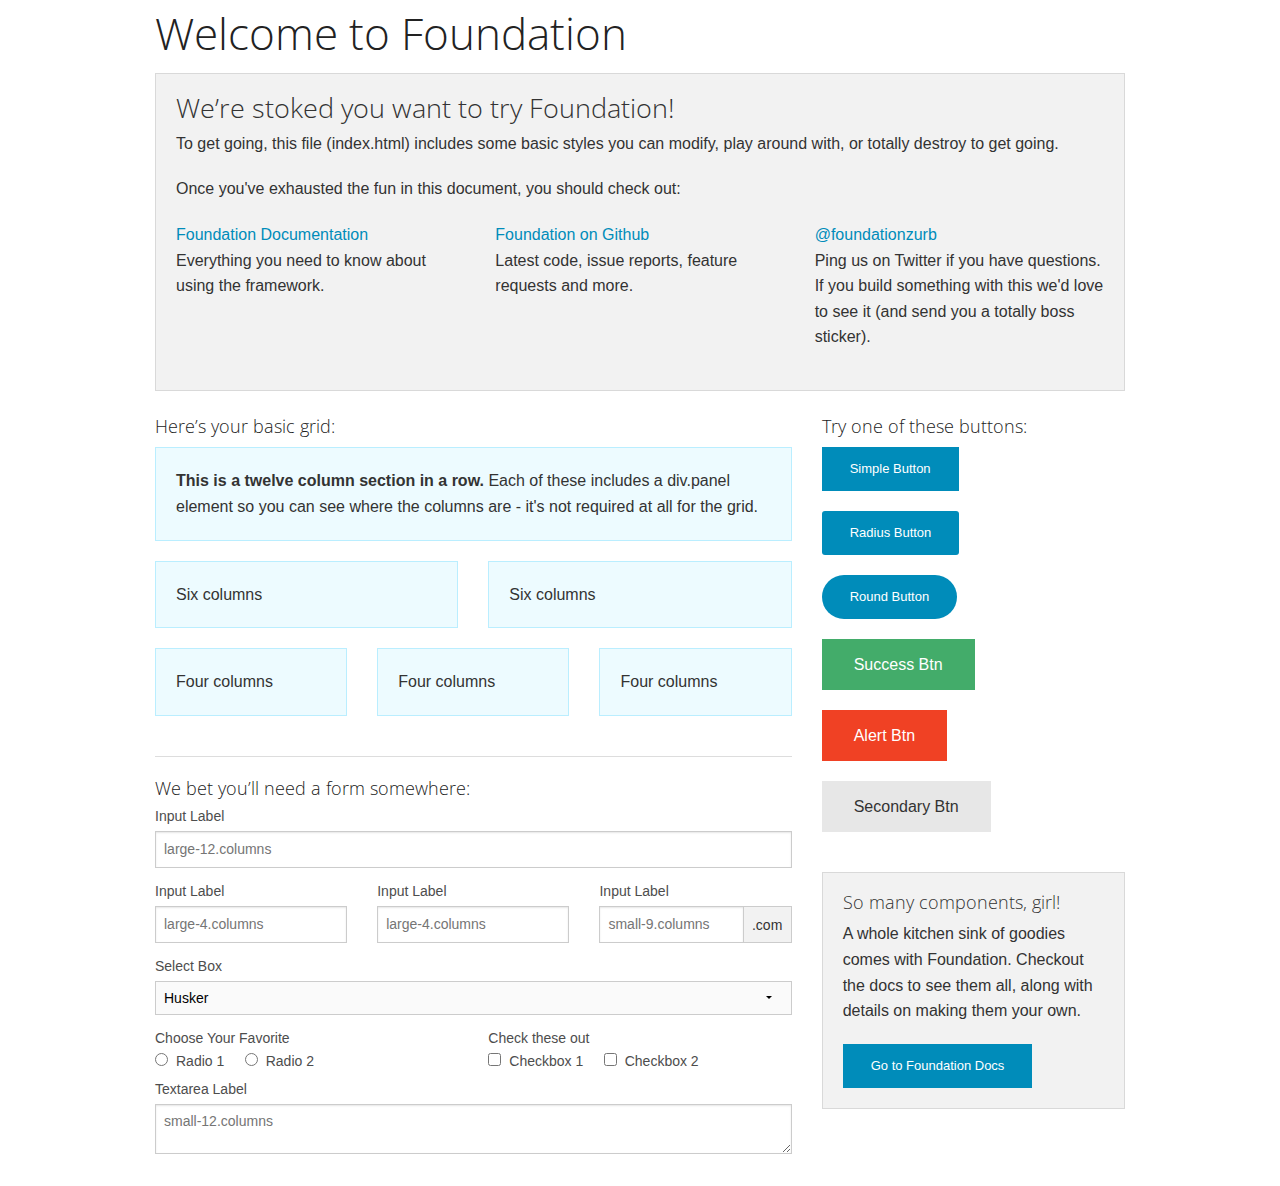
==== index.html @ 5060b8d7 "Har lagt till foundationdokumenten" ====
<!doctype html>
<html class="no-js" lang="en">
  <head>
    <meta charset="utf-8" />
    <meta name="viewport" content="width=device-width, initial-scale=1.0" />
    <title>Foundation | Welcome</title>
    <link rel="stylesheet" href="css/foundation.css" />
    <script src="js/modernizr.js"></script>
  </head>
  <body>
    
    <div class="row">
      <div class="large-12 columns">
        <h1>Welcome to Foundation</h1>
      </div>
    </div>
    
    <div class="row">
      <div class="large-12 columns">
      	<div class="panel">
	        <h3>We&rsquo;re stoked you want to try Foundation! </h3>
	        <p>To get going, this file (index.html) includes some basic styles you can modify, play around with, or totally destroy to get going.</p>
	        <p>Once you've exhausted the fun in this document, you should check out:</p>
	        <div class="row">
	        	<div class="large-4 medium-4 columns">
	    		<p><a href="http://foundation.zurb.com/docs">Foundation Documentation</a><br />Everything you need to know about using the framework.</p>
	    	</div>
	        	<div class="large-4 medium-4 columns">
	        		<p><a href="http://github.com/zurb/foundation">Foundation on Github</a><br />Latest code, issue reports, feature requests and more.</p>
	        	</div>
	        	<div class="large-4 medium-4 columns">
	        		<p><a href="http://twitter.com/foundationzurb">@foundationzurb</a><br />Ping us on Twitter if you have questions. If you build something with this we'd love to see it (and send you a totally boss sticker).</p>
	        	</div>        
					</div>
      	</div>
      </div>
    </div>

    <div class="row">
      <div class="large-8 medium-8 columns">
        <h5>Here&rsquo;s your basic grid:</h5>
        <!-- Grid Example -->

        <div class="row">
          <div class="large-12 columns">
            <div class="callout panel">
              <p><strong>This is a twelve column section in a row.</strong> Each of these includes a div.panel element so you can see where the columns are - it's not required at all for the grid.</p>
            </div>
          </div>
        </div>
        <div class="row">
          <div class="large-6 medium-6 columns">
            <div class="callout panel">
              <p>Six columns</p>
            </div>
          </div>
          <div class="large-6 medium-6 columns">
            <div class="callout panel">
              <p>Six columns</p>
            </div>
          </div>
        </div>
        <div class="row">
          <div class="large-4 medium-4 small-4 columns">
            <div class="callout panel">
              <p>Four columns</p>
            </div>
          </div>
          <div class="large-4 medium-4 small-4 columns">
            <div class="callout panel">
              <p>Four columns</p>
            </div>
          </div>
          <div class="large-4 medium-4 small-4 columns">
            <div class="callout panel">
              <p>Four columns</p>
            </div>
          </div>
        </div>
        
        <hr />
                
        <h5>We bet you&rsquo;ll need a form somewhere:</h5>
        <form>
				  <div class="row">
				    <div class="large-12 columns">
				      <label>Input Label</label>
				      <input type="text" placeholder="large-12.columns" />
				    </div>
				  </div>
				  <div class="row">
				    <div class="large-4 medium-4 columns">
				      <label>Input Label</label>
				      <input type="text" placeholder="large-4.columns" />
				    </div>
				    <div class="large-4 medium-4 columns">
				      <label>Input Label</label>
				      <input type="text" placeholder="large-4.columns" />
				    </div>
				    <div class="large-4 medium-4 columns">
				      <div class="row collapse">
				        <label>Input Label</label>
				        <div class="small-9 columns">
				          <input type="text" placeholder="small-9.columns" />
				        </div>
				        <div class="small-3 columns">
				          <span class="postfix">.com</span>
				        </div>
				      </div>
				    </div>
				  </div>
				  <div class="row">
				    <div class="large-12 columns">
				      <label>Select Box</label>
				      <select>
				        <option value="husker">Husker</option>
				        <option value="starbuck">Starbuck</option>
				        <option value="hotdog">Hot Dog</option>
				        <option value="apollo">Apollo</option>
				      </select>
				    </div>
				  </div>
				  <div class="row">
				    <div class="large-6 medium-6 columns">
				      <label>Choose Your Favorite</label>
				      <input type="radio" name="pokemon" value="Red" id="pokemonRed"><label for="pokemonRed">Radio 1</label>
				      <input type="radio" name="pokemon" value="Blue" id="pokemonBlue"><label for="pokemonBlue">Radio 2</label>
				    </div>
				    <div class="large-6 medium-6 columns">
				      <label>Check these out</label>
				      <input id="checkbox1" type="checkbox"><label for="checkbox1">Checkbox 1</label>
				      <input id="checkbox2" type="checkbox"><label for="checkbox2">Checkbox 2</label>
				    </div>
				  </div>
				  <div class="row">
				    <div class="large-12 columns">
				      <label>Textarea Label</label>
				      <textarea placeholder="small-12.columns"></textarea>
				    </div>
				  </div>
				</form>
      </div>     

      <div class="large-4 medium-4 columns">
			  <h5>Try one of these buttons:</h5>
			  <p><a href="#" class="small button">Simple Button</a><br/>
        <a href="#" class="small radius button">Radius Button</a><br/>
        <a href="#" class="small round button">Round Button</a><br/>            
        <a href="#" class="medium success button">Success Btn</a><br/>
        <a href="#" class="medium alert button">Alert Btn</a><br/>
        <a href="#" class="medium secondary button">Secondary Btn</a></p>           
				<div class="panel">
        	<h5>So many components, girl!</h5>
        	<p>A whole kitchen sink of goodies comes with Foundation. Checkout the docs to see them all, along with details on making them your own.</p>
        	<a href="http://foundation.zurb.com/docs/" class="small button">Go to Foundation Docs</a>          
        </div>
      </div>
    </div>
    
    <script src="js/jquery.js"></script>
    <script src="js/foundation.min.js"></script>
    <script>
      $(document).foundation();
    </script>
  </body>
</html>
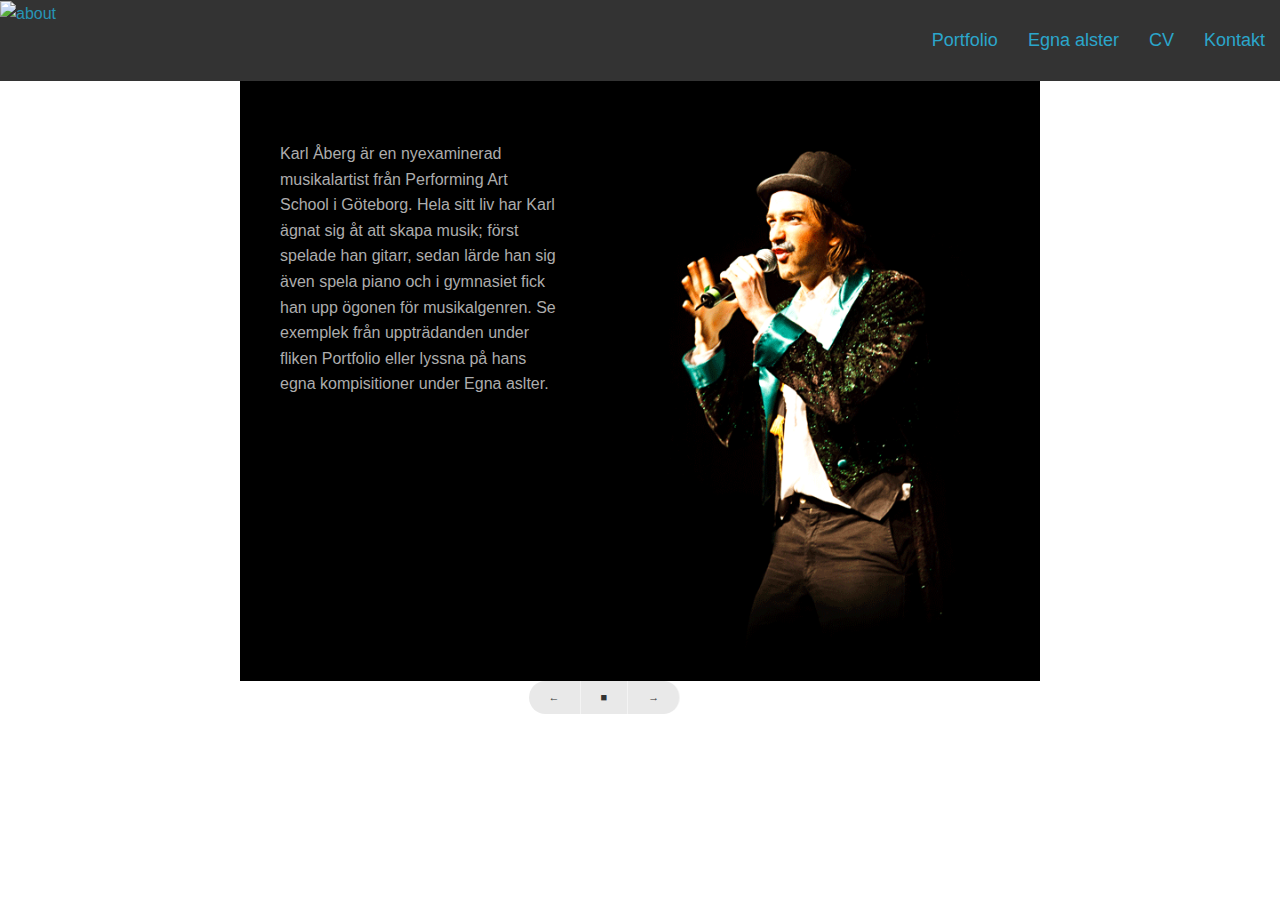
==== commit 79eeace8: "ok testing med nya fil namn" ====
--- a/index.html
+++ b/index.html
@@ -1,166 +1,83 @@
+<!-- Gemensamt för alla sidor -->
+
 <!doctype html>
 <html class="no-js" lang="en">
   <head>
     <meta charset="utf-8" />
     <meta name="viewport" content="width=device-width, initial-scale=1.0" />
-    <title>Foundation | Welcome</title>
+    <title>Karl Åberg | Start</title>
     <link rel="stylesheet" href="css/foundation.css" />
+    <link rel="stylesheet" href="css/custom.css" />
     <script src="js/modernizr.js"></script>
   </head>
   <body>
-    
-    <div class="row">
-      <div class="large-12 columns">
-        <h1>Welcome to Foundation</h1>
-      </div>
-    </div>
-    
-    <div class="row">
-      <div class="large-12 columns">
-      	<div class="panel">
-	        <h3>We&rsquo;re stoked you want to try Foundation! </h3>
-	        <p>To get going, this file (index.html) includes some basic styles you can modify, play around with, or totally destroy to get going.</p>
-	        <p>Once you've exhausted the fun in this document, you should check out:</p>
-	        <div class="row">
-	        	<div class="large-4 medium-4 columns">
-	    		<p><a href="http://foundation.zurb.com/docs">Foundation Documentation</a><br />Everything you need to know about using the framework.</p>
-	    	</div>
-	        	<div class="large-4 medium-4 columns">
-	        		<p><a href="http://github.com/zurb/foundation">Foundation on Github</a><br />Latest code, issue reports, feature requests and more.</p>
-	        	</div>
-	        	<div class="large-4 medium-4 columns">
-	        		<p><a href="http://twitter.com/foundationzurb">@foundationzurb</a><br />Ping us on Twitter if you have questions. If you build something with this we'd love to see it (and send you a totally boss sticker).</p>
-	        	</div>        
-					</div>
-      	</div>
-      </div>
-    </div>
-
-    <div class="row">
-      <div class="large-8 medium-8 columns">
-        <h5>Here&rsquo;s your basic grid:</h5>
-        <!-- Grid Example -->
-
-        <div class="row">
-          <div class="large-12 columns">
-            <div class="callout panel">
-              <p><strong>This is a twelve column section in a row.</strong> Each of these includes a div.panel element so you can see where the columns are - it's not required at all for the grid.</p>
-            </div>
-          </div>
-        </div>
-        <div class="row">
-          <div class="large-6 medium-6 columns">
-            <div class="callout panel">
-              <p>Six columns</p>
-            </div>
-          </div>
-          <div class="large-6 medium-6 columns">
-            <div class="callout panel">
-              <p>Six columns</p>
-            </div>
-          </div>
-        </div>
-        <div class="row">
-          <div class="large-4 medium-4 small-4 columns">
-            <div class="callout panel">
-              <p>Four columns</p>
-            </div>
-          </div>
-          <div class="large-4 medium-4 small-4 columns">
-            <div class="callout panel">
-              <p>Four columns</p>
-            </div>
-          </div>
-          <div class="large-4 medium-4 small-4 columns">
-            <div class="callout panel">
-              <p>Four columns</p>
-            </div>
-          </div>
+        <div class="menu">
+        <nav class="top-bar" data-topbar>
+            
+            <ul class="title-area">
+                <li class="name"><a href="start.html"><img src="http://btckstorage.blob.core.windows.net/site3741/List/lesmis.png" alt="about"></a></li>
+                <li class="toggle-topbar menu-icon"><a href="#"><span>Menu</span></a></li>
+            </ul>
+            
+            <section class="top-bar-section">
+            <ul class="right"> 
+                <li><a href="portfolio.html">Portfolio</a></li>
+                <li><a href="eget.html">Egna alster</a></li>
+                <li><a href="cv.html">CV</a></li>
+                <li><a href="kontakt.html">Kontakt</a></li>
+            </ul>
+            </section>
+            
+        </nav>
+        
         </div>
         
-        <hr />
+        <!-- Unikt innehåll för denna sida -->
+        <div id="content">
+        
+            
+            
+                <div class="row">
                 
-        <h5>We bet you&rsquo;ll need a form somewhere:</h5>
-        <form>
-				  <div class="row">
-				    <div class="large-12 columns">
-				      <label>Input Label</label>
-				      <input type="text" placeholder="large-12.columns" />
-				    </div>
-				  </div>
-				  <div class="row">
-				    <div class="large-4 medium-4 columns">
-				      <label>Input Label</label>
-				      <input type="text" placeholder="large-4.columns" />
-				    </div>
-				    <div class="large-4 medium-4 columns">
-				      <label>Input Label</label>
-				      <input type="text" placeholder="large-4.columns" />
-				    </div>
-				    <div class="large-4 medium-4 columns">
-				      <div class="row collapse">
-				        <label>Input Label</label>
-				        <div class="small-9 columns">
-				          <input type="text" placeholder="small-9.columns" />
-				        </div>
-				        <div class="small-3 columns">
-				          <span class="postfix">.com</span>
-				        </div>
-				      </div>
-				    </div>
-				  </div>
-				  <div class="row">
-				    <div class="large-12 columns">
-				      <label>Select Box</label>
-				      <select>
-				        <option value="husker">Husker</option>
-				        <option value="starbuck">Starbuck</option>
-				        <option value="hotdog">Hot Dog</option>
-				        <option value="apollo">Apollo</option>
-				      </select>
-				    </div>
-				  </div>
-				  <div class="row">
-				    <div class="large-6 medium-6 columns">
-				      <label>Choose Your Favorite</label>
-				      <input type="radio" name="pokemon" value="Red" id="pokemonRed"><label for="pokemonRed">Radio 1</label>
-				      <input type="radio" name="pokemon" value="Blue" id="pokemonBlue"><label for="pokemonBlue">Radio 2</label>
-				    </div>
-				    <div class="large-6 medium-6 columns">
-				      <label>Check these out</label>
-				      <input id="checkbox1" type="checkbox"><label for="checkbox1">Checkbox 1</label>
-				      <input id="checkbox2" type="checkbox"><label for="checkbox2">Checkbox 2</label>
-				    </div>
-				  </div>
-				  <div class="row">
-				    <div class="large-12 columns">
-				      <label>Textarea Label</label>
-				      <textarea placeholder="small-12.columns"></textarea>
-				    </div>
-				  </div>
-				</form>
-      </div>     
-
-      <div class="large-4 medium-4 columns">
-			  <h5>Try one of these buttons:</h5>
-			  <p><a href="#" class="small button">Simple Button</a><br/>
-        <a href="#" class="small radius button">Radius Button</a><br/>
-        <a href="#" class="small round button">Round Button</a><br/>            
-        <a href="#" class="medium success button">Success Btn</a><br/>
-        <a href="#" class="medium alert button">Alert Btn</a><br/>
-        <a href="#" class="medium secondary button">Secondary Btn</a></p>           
-				<div class="panel">
-        	<h5>So many components, girl!</h5>
-        	<p>A whole kitchen sink of goodies comes with Foundation. Checkout the docs to see them all, along with details on making them your own.</p>
-        	<a href="http://foundation.zurb.com/docs/" class="small button">Go to Foundation Docs</a>          
+                    <div class ="large-12 columns">
+                        <div id="wrapfrontimg">
+                        
+                            <img id="images" src="img/karlhatt.png" alt="Karl Åberg är en musikalartist">
+                            <div id="aboutlarge" class="hide-for-small-only">
+                                <p id="presentationstext">Karl Åberg är en nyexaminerad musikalartist från Performing Art School i Göteborg. Hela sitt liv har Karl ägnat sig åt att skapa musik; först spelade han gitarr, sedan lärde han sig även spela piano och i gymnasiet fick han upp ögonen för musikalgenren. Se exemplek från uppträdanden under fliken Portfolio eller lyssna på hans egna kompisitioner under Egna aslter.</p>
+                            </div>
+                            <div id="aboutsmall" class="show-for-small-only">
+                                <p>Hej välkommen till min sida! Det här är en förkortad version av min presentation</p>
+                            </div>    
+                            
+                        </div>
+                    </div>
+                     
+                </div> 
+               
+                    <div class="row">
+                        <div class="large-12 columns">
+                            
+                        <ul id="knappar" class="button-group round hide-for-small-only">
+                            <li><button class="tiny button secondary" id="prev" type="button" name="prev" value="prev">&#8592;</button></li>
+                            <li><button class="tiny button secondary" id="paus" type="button" name="stopp">&#9632;</button></li> 
+                            <li><button class="tiny button secondary" id="next" type="button" value="next" name="next">&#8594;</button></li> 
+                        </ul>
+                            
+                        </div>    
+                    </div> 
+                    
+                
         </div>
-      </div>
-    </div>
-    
-    <script src="js/jquery.js"></script>
+        
+        <script src="script/images.js"></script>
+        
+        
+      <!-- Gemensamt för alla sidor -->
+       <script src="js/jquery.js"></script>
     <script src="js/foundation.min.js"></script>
     <script>
       $(document).foundation();
     </script>
   </body>
-</html>
+</html>--- a/css/custom.css
+++ b/css/custom.css
@@ -0,0 +1,55 @@
+#images {
+display: block;
+margin: auto;
+}
+
+#knappar {
+    display:block;
+    width: 223px;
+    margin: auto;
+}
+
+#aktiv {
+    text-decoration:underline;
+}
+
+.menu {
+    border-bottom: 1px solid #333;
+}
+
+#wrapfrontimg {
+    margin-top: 1%;
+    position: relative;
+    max-width: 800px;
+    max-height: 600px;
+    margin:auto;
+}
+
+#aboutlarge {
+    position:absolute;
+    left: 5%;
+    top:10%;
+    color: #ADADAD;
+    width: 35%;
+    height: 300px;
+    overflow: hidden;
+    
+}
+
+#aboutsmall {
+    position:absolute;
+    left: 5%;
+    top:10%;
+    color: #ADADAD;
+    width: 30%;
+    /*height: 300px;*/
+    overflow: hidden;
+    font-family: 'Patrick Hand SC', sans-serif;
+    
+}
+
+#presentationstext {
+    font-size: 1em;
+    
+    
+}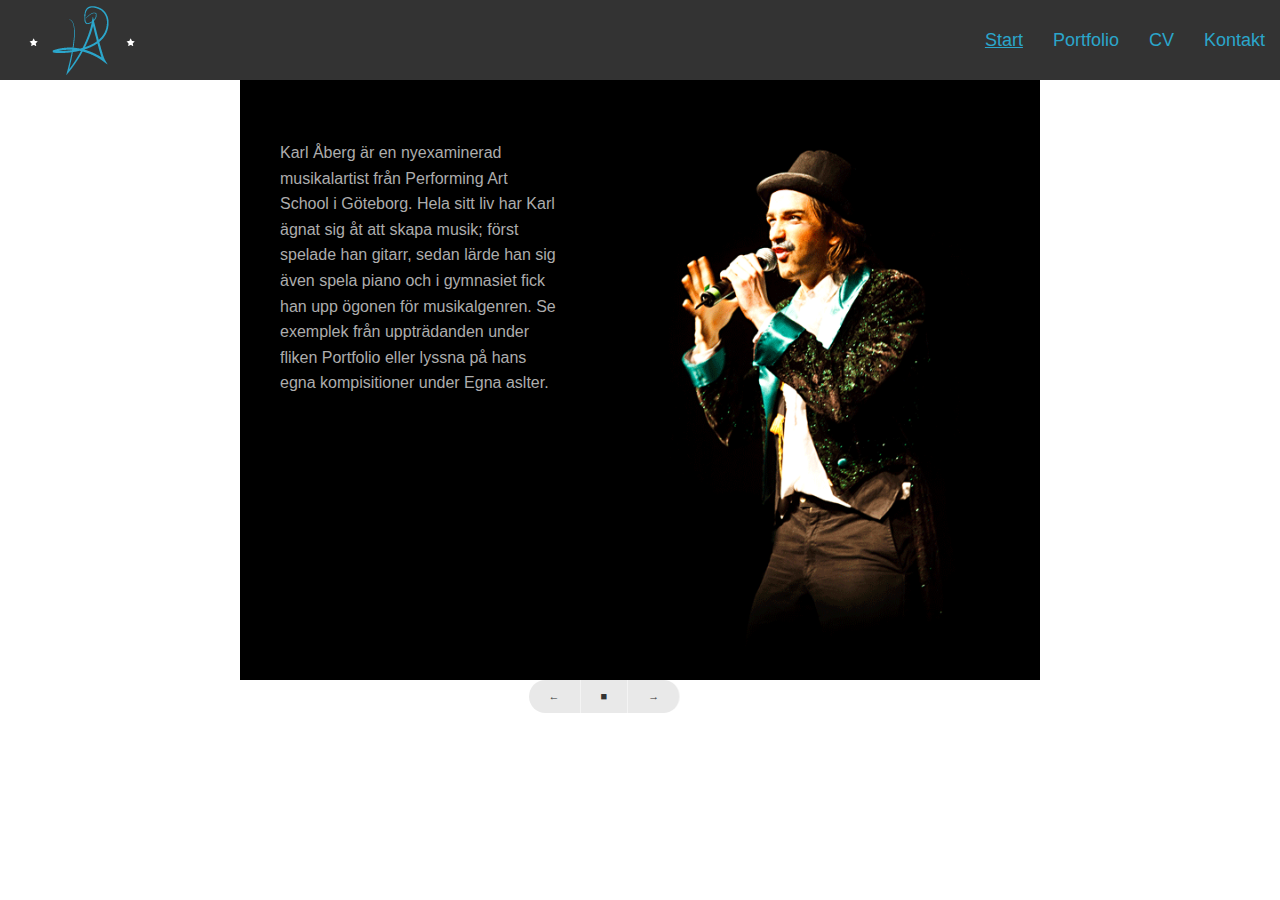
==== commit be005625: "Menyn är färdig och även cv:t. Nu är det bara färgsättning och csspill kvar. Plus wcaag ..." ====
--- a/index.html
+++ b/index.html
@@ -11,18 +11,20 @@
     <script src="js/modernizr.js"></script>
   </head>
   <body>
-        <div class="menu">
+         <!--Meny-->
+         
         <nav class="top-bar" data-topbar>
             
             <ul class="title-area">
-                <li class="name"><a href="start.html"><img src="http://btckstorage.blob.core.windows.net/site3741/List/lesmis.png" alt="about"></a></li>
+                <li class="name"><a href="index.html"><img class="hide-for-small-only" src="img/autostar.png" alt="Karl Åbergs autograf"><img class="show-for-small-only" src="img/autoblue.png" alt="Karl Åbergs autograf"></a></li>
                 <li class="toggle-topbar menu-icon"><a href="#"><span>Menu</span></a></li>
             </ul>
             
             <section class="top-bar-section">
             <ul class="right"> 
+                <li><a id="aktiv" href="index.html">Start</a></li>
                 <li><a href="portfolio.html">Portfolio</a></li>
-                <li><a href="eget.html">Egna alster</a></li>
+               <!-- <li><a href="eget.html">Egna alster</a></li> Kommenteras bort till vidare eftersom unge herr Karl Åberg inte har lämnat in materialet som skall redovisas på sidan -->
                 <li><a href="cv.html">CV</a></li>
                 <li><a href="kontakt.html">Kontakt</a></li>
             </ul>
@@ -30,8 +32,7 @@
             
         </nav>
         
-        </div>
-        
+       
         <!-- Unikt innehåll för denna sida -->
         <div id="content">
         
@@ -42,7 +43,7 @@
                     <div class ="large-12 columns">
                         <div id="wrapfrontimg">
                         
-                            <img id="images" src="img/karlhatt.png" alt="Karl Åberg är en musikalartist">
+                            <img id="images" src="img/karlhatt.png" alt="Bildspel med bilder föreställande Karl Åberg i olika sceniska sammanhang">
                             <div id="aboutlarge" class="hide-for-small-only">
                                 <p id="presentationstext">Karl Åberg är en nyexaminerad musikalartist från Performing Art School i Göteborg. Hela sitt liv har Karl ägnat sig åt att skapa musik; först spelade han gitarr, sedan lärde han sig även spela piano och i gymnasiet fick han upp ögonen för musikalgenren. Se exemplek från uppträdanden under fliken Portfolio eller lyssna på hans egna kompisitioner under Egna aslter.</p>
                             </div>
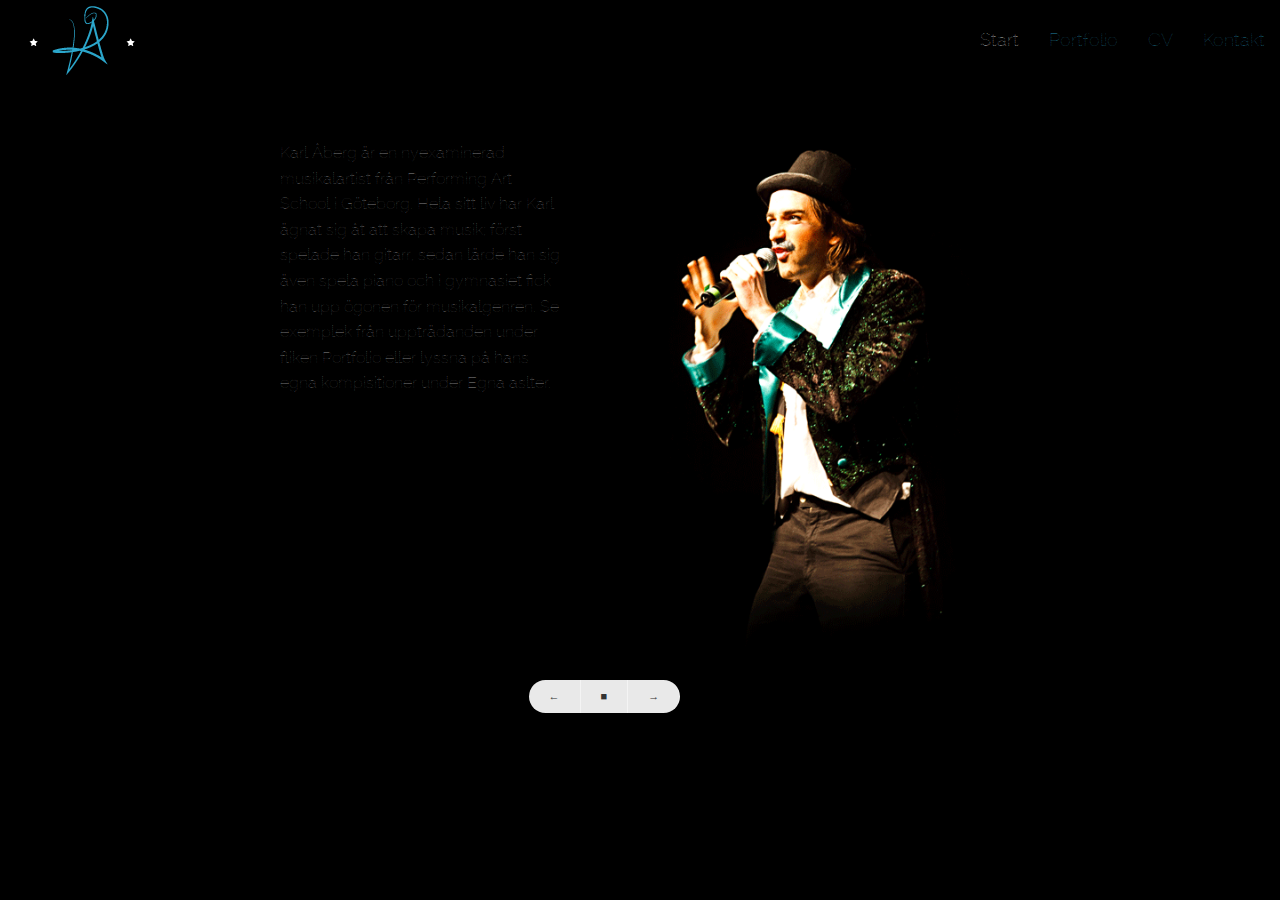
==== commit 6c9a2db6: "fick ändra fonten för mobilskärm eftersom raleway dots var för tunn för att synas på skärmen" ====
--- a/index.html
+++ b/index.html
@@ -6,8 +6,9 @@
     <meta charset="utf-8" />
     <meta name="viewport" content="width=device-width, initial-scale=1.0" />
     <title>Karl Åberg | Start</title>
+    <link rel="stylesheet" href="css/custom.css" />
     <link rel="stylesheet" href="css/foundation.css" />
-    <link rel="stylesheet" href="css/custom.css" />
+    
     <script src="js/modernizr.js"></script>
   </head>
   <body>
--- a/css/custom.css
+++ b/css/custom.css
@@ -1,3 +1,11 @@
+@import url(http://fonts.googleapis.com/css?family=Raleway+Dots);
+
+/*För att utmärka den sidan användaren befinner sig på*/
+#aktiv {
+    color:white;
+}
+
+/*Kod som gäller startsidan och bildspelet*/
 #images {
 display: block;
 margin: auto;
@@ -9,13 +17,6 @@
     margin: auto;
 }
 
-#aktiv {
-    text-decoration:underline;
-}
-
-.menu {
-    border-bottom: 1px solid #333;
-}
 
 #wrapfrontimg {
     margin-top: 1%;
@@ -25,6 +26,8 @@
     margin:auto;
 }
 
+/*Olika presentations texter för mobil och dataskärm efetrsom för mycket text på den lilla skärmen antingen skymmer bilden eller blir för liten för att vara läsbar*/
+
 #aboutlarge {
     position:absolute;
     left: 5%;
@@ -33,6 +36,7 @@
     width: 35%;
     height: 300px;
     overflow: hidden;
+    font-family: 'Raleway Dots',sans-serif
     
 }
 
@@ -41,10 +45,9 @@
     left: 5%;
     top:10%;
     color: #ADADAD;
-    width: 30%;
-    /*height: 300px;*/
+    width: 40%;
     overflow: hidden;
-    font-family: 'Patrick Hand SC', sans-serif;
+    
     
 }
 
@@ -52,4 +55,33 @@
     font-size: 1em;
     
     
+}
+
+
+#cv {
+    color: rgb(51, 51, 51);
+}
+
+#cv img {
+    border: 1px solid #2BA6CB;
+}
+
+
+/*Ikonen för kontaktsidan ska bara visas på storskärm*/
+
+@media only screen and (min-width: 40.063em){
+#ikonkontakt {
+    height:200px;
+    width:200px;
+    background-image:url(img/contacticon.png);
+}
+}
+
+#contact {
+    margin-top:1%;
+    
+}
+
+#contact strong,h4 {
+    color:#2BA6CB;
 }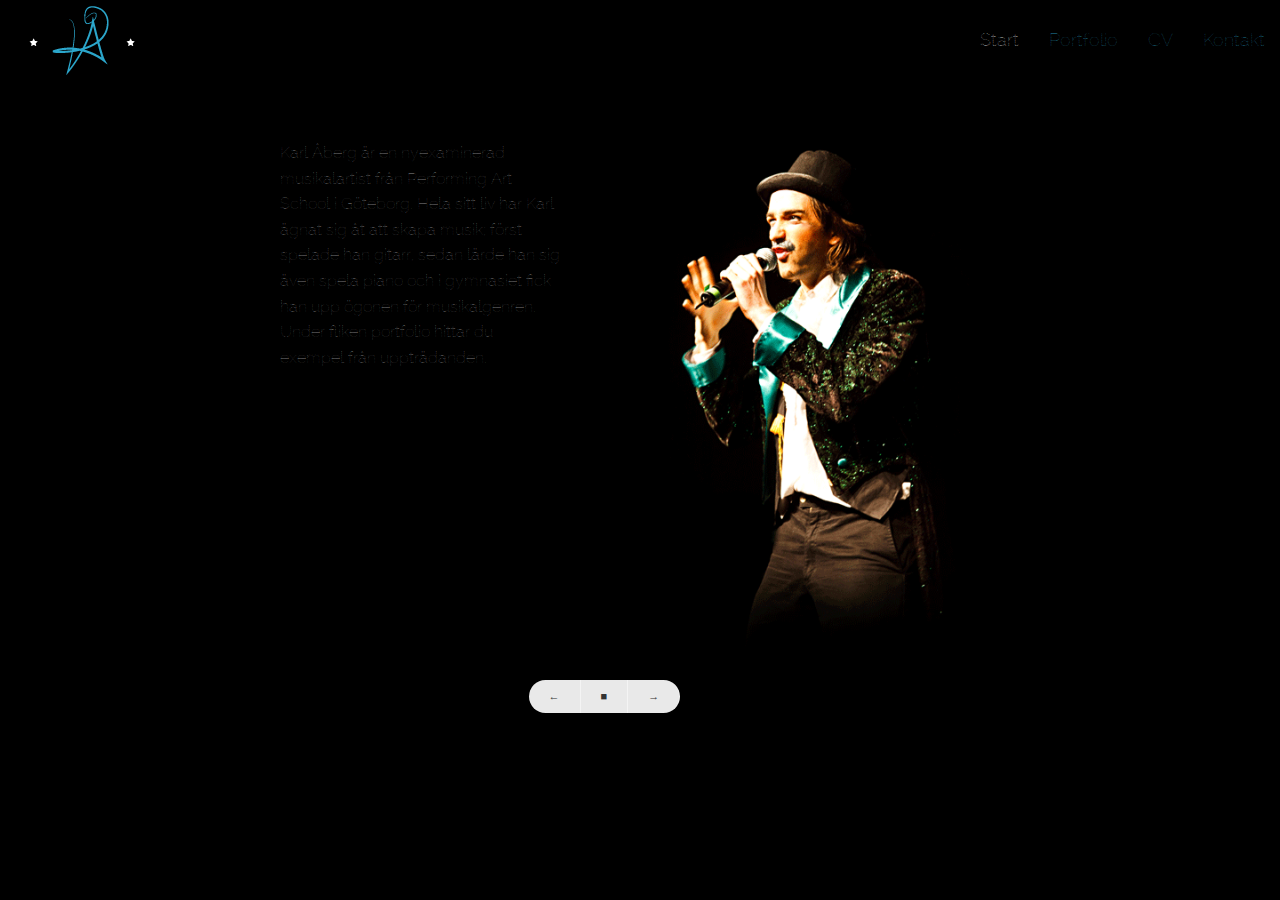
==== commit b8b92fc5: "alla sidor validerar nu" ====
--- a/index.html
+++ b/index.html
@@ -1,6 +1,8 @@
-<!-- Gemensamt för alla sidor -->
+
 
 <!doctype html>
+
+<!-- Gemensamt för alla sidor -->
 <html class="no-js" lang="en">
   <head>
     <meta charset="utf-8" />
@@ -46,10 +48,10 @@
                         
                             <img id="images" src="img/karlhatt.png" alt="Bildspel med bilder föreställande Karl Åberg i olika sceniska sammanhang">
                             <div id="aboutlarge" class="hide-for-small-only">
-                                <p id="presentationstext">Karl Åberg är en nyexaminerad musikalartist från Performing Art School i Göteborg. Hela sitt liv har Karl ägnat sig åt att skapa musik; först spelade han gitarr, sedan lärde han sig även spela piano och i gymnasiet fick han upp ögonen för musikalgenren. Se exemplek från uppträdanden under fliken Portfolio eller lyssna på hans egna kompisitioner under Egna aslter.</p>
+                                <p id="presentationstext">Karl Åberg är en nyexaminerad musikalartist från Performing Art School i Göteborg. Hela sitt liv har Karl ägnat sig åt att skapa musik; först spelade han gitarr, sedan lärde han sig även spela piano och i gymnasiet fick han upp ögonen för musikalgenren. Under fliken portfolio hittar du exempel från uppträdanden.</p>
                             </div>
                             <div id="aboutsmall" class="show-for-small-only">
-                                <p>Hej välkommen till min sida! Det här är en förkortad version av min presentation</p>
+                                <p>Karl Åberg är en nyexaminerad musikalartist från Performing Art School i Göteborg. </p>
                             </div>    
                             
                         </div>
--- a/css/custom.css
+++ b/css/custom.css
@@ -84,4 +84,8 @@
 
 #contact strong,h4 {
     color:#2BA6CB;
+}
+
+iframe {
+    border: 0;
 }